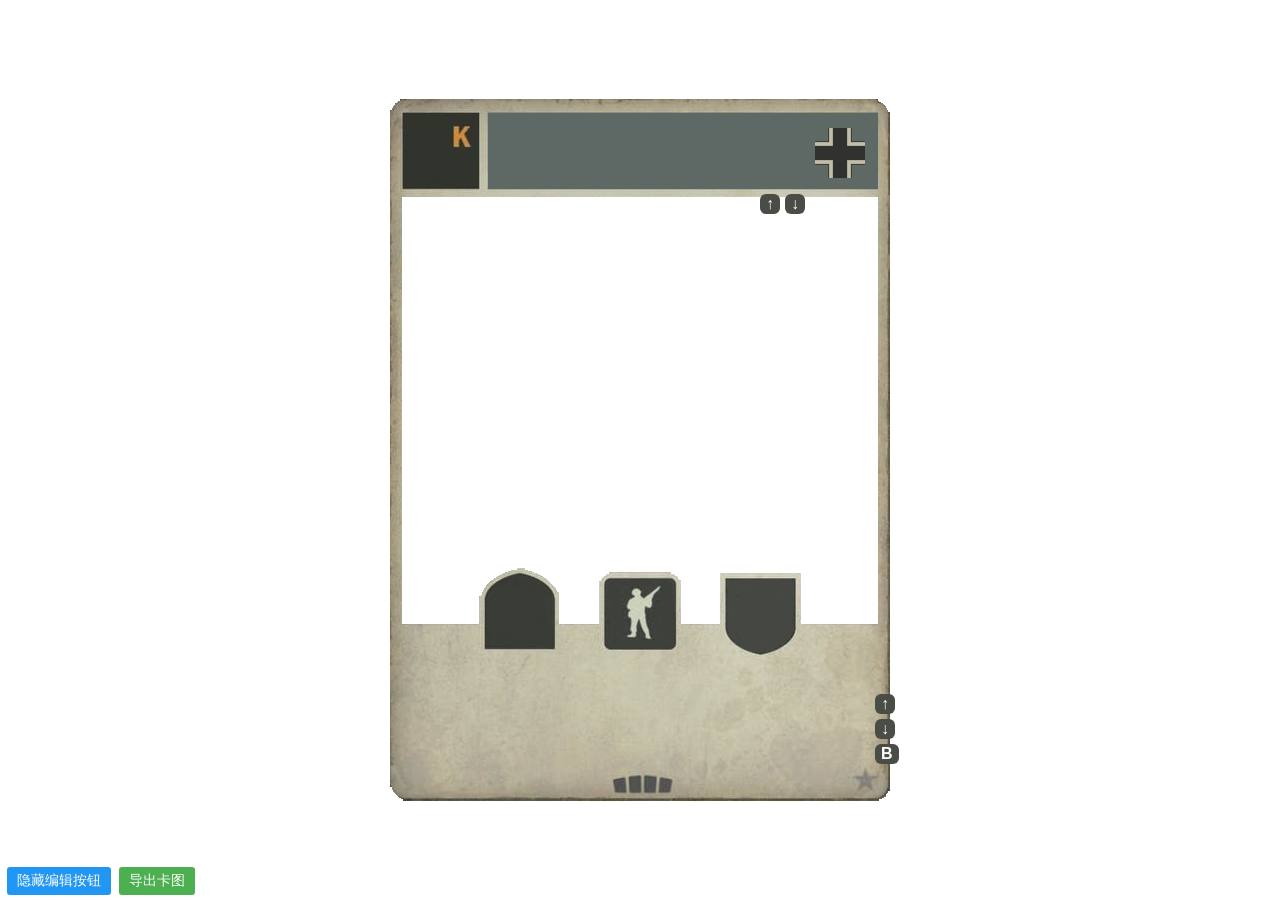
==== kardsliker/forge/kards_diy_web/index.html @ 571ecb0c "Split game and KardsLiker into top-level folders" ====
<!DOCTYPE html>
<html lang="zh-CN">
	<head>
		<title>Kards卡牌DIY制作器</title>
		<meta charset="utf-8">
		<meta name="viewport" content="width=device-width, initial-scale=1">
		<link rel="stylesheet" type="text/css" href="css/index.css">
		<link rel="stylesheet" type="text/css" href="css/tips.css">
		<script src="script/index.js" defer></script>
		<script src="script/tips.js" defer></script>
		<script src="script/html2canvas.min.js" defer></script>
		<script src="script/stackblur.min.js"></script>
		<script src="script/img.js"></script>
		<script src="script/api.js" defer></script>
	</head>
	<body>
		<div id="main">
			<div id="picture" class="picture-unit">
				<img id="picture-img" alt="img" src="" draggable="false"/>
			</div>
			<div id="title-body"></div>
			<img id="body" src="images/body/底-单位.png" alt="底"/>
			<img id="K" class="K-1" src="images/body/K.png" alt="K"/>
			<div id="type-board" class="type-board-unit" onclick="onTypeClick()">
				<img id="type" src="images/type/步兵.png" alt="类型"/>
			</div>
			<img id="rarity" src="images/rarity/普通.png" alt="稀有度" onclick="onRarityClick()"/>
			<img id="set" src="images/set/基础.png" alt="套装" onclick="onSetClick()"/>
			<div id="faction-container">
				<img id="faction" src="images/faction/germany.png" alt="国家" onclick="onFactionClick()"/>
			</div>
			<div id="b-text" class="text-unit" contenteditable="true"></div>
			<div id="kredit" contenteditable="true" oninput="onKreditInput()"></div>
			<div id="opredit" class="opredit-1" contenteditable="true" oninput="onOpeditInput()"></div>
			<div id="attack" class="attack-1" contenteditable="true" oninput="onAttackInput()"></div>
			<div id="defense" class="defense-1" contenteditable="true" oninput="onDefenseInput()"></div>
			<div id="title" class="title-unit" contenteditable="true"></div>
			<button id="IFSBtn" class="BTBtn" onclick="increaseBTextFontSize()" data-html2canvas-ignore>↑</button>
			<button id="DFSBtn" class="BTBtn" onclick="decreaseBTextFontSize()" data-html2canvas-ignore>↓</button>
			<button id="boldBtn" class="BTBtn" onclick="BoldText()" data-html2canvas-ignore>B</button>
			<button id="TIFSBtn" class="BTBtn TIFSBtn-unit" onclick="increaseTitleFontSize()" data-html2canvas-ignore>↑</button>
			<button id="TDFSBtn" class="BTBtn TDFSBtn-unit" onclick="decreaseTitleFontSize()" data-html2canvas-ignore>↓</button>
		</div>
		<button id="EditButton" class="action-btn edit-btn" onclick="onEditBClick()">隐藏编辑按钮</button>
		<button id="SaveButton" class="action-btn save-btn" onclick="onSaveBClick()">导出卡图</button>
	
    <div id="temporary-message"></div>
	
	</body>
</html>
---- kardsliker/forge/kards_diy_web/css/index.css ----
#type-board
{
    position: absolute;
	display: flex;
	justify-content: center;
	align-items: center;
	height: 56px;
	width: 56px;
	transition: left 0.2s ease,top 0.2s ease;
}
.type-board-unit
{
    left: 223px;
    top: 486px;
}
.type-board-unit:hover
{
	border: 2px solid green;
}
.type-board-order
{
    left: 223px;
    top: 449px;
}
.type-board-order:hover
{
	border: 2px solid green;
}

#rarity
{
    position: absolute;
    left: 221.1px;
    top: 672px;
	height: 27px;
}
#rarity:hover
{
	border: 2px solid green;
}

#set
{
    position: absolute;
    left: 462.4px;
    top: 667.3px;
	width: 27px;
	height: 27px;
}
#set:hover
{
	border: 2px solid green;
}

#faction-container
{
    position: absolute;
    left: 418px;
    top: 29px;
	width: 63px;
	height: 50px;
    text-align: center;
}
#faction-container:hover
{
	border: 2px solid green;
}
#faction
{
	height: 100%;
}

#main
{
    position: absolute;
    top: 50%;
    left: 50%;
    transform: translate(-50%, -50%);
	width: 500px;
	height: 702px;
}

@media (max-width: 768px) {
    #main
	{
        top: 400px;
		left: 250px;
    }
}

#picture
{
	justify-content: center;
	align-items: center;
}

#picture:hover
{
	background-color: green;
}

/* 相框容器 */
        #picture {
            aspect-ratio: 800 / 600;
            overflow: hidden;
            cursor: grab;
            touch-action: none;       /* 禁止浏览器手势，全部由js控制 */
			transition: all 0.3s ease;
        }
        #picture:active {
            cursor: grabbing;
        }
        /* 下层可移动图片 */
        #picture-img {
            position: absolute;
            top: 0;
            left: 0;
            width: auto;
            height: auto;
            transform-origin: 0 0;
            pointer-events: none;      /* 事件穿透，由容器统一处理 */
            will-change: transform;
			display: none;
			//transition: all 0.3s ease;
        }

.picture-order
{
    position: absolute;
    top: 15px;
    left: 11px;
	width: 478px;
	height: 475px;
	display: block;
}

.picture-unit
{
    position: absolute;
    top: 97px;
    left: 11px;
	width: 478px;
	height: 428px;
	display: block;
}

#body
{
    position: absolute;
    top: 0px;
    left: 0px;
	width: 100%;
	height: 100%;
	pointer-events: none;
}

#title-body
{
    position: absolute;
	z-index: 0;
    left: 97px;
    top: 14px;
	width: 391px;
	height: 77px;
	transition: all 0.3s ease;
	background-color: #5e6965;
}

@font-face {
    font-family: 'SHSC';
    src: url('../font/SourceHanSansCN-Normal.otf');
	font-weight: normal;
	font-style: normal;
}

@font-face {
    font-family: 'SHSC';
    src: url('../font/SourceHanSansCN-Medium.otf');
	font-weight: bold;
	font-style: normal;
}

@font-face {
    font-family: 'SHSCB';
    src: url('../font/SourceHanSansCN-Bold.otf');
	font-weight: bold;
	font-style: normal;
}

@font-face {
    font-family: 'FG';
    src: url('../font/FranklinGothic-MediumCond.ttf');
	font-weight: normal;
	font-style: normal;
}

@font-face {
    font-family: 'FG';
    src: url('../font/FranklinGothic-DemiCond.ttf');
	font-weight: bold;
	font-style: normal;
}

@font-face {
    font-family: 'RB';
    src: url('../font/Roboto-Black.ttf');
	font-weight: bold;
	font-style: normal;
}

.text-order
{
    position: absolute;
    top: 570px;
    left: 20px;
	width: 460px;
	height: 95px;
	text-align: center;
	background-color: rgba(0,0,0,0);
	outline: none;
	border: 0;
	resize: none;
	font-family: "FG", "SHSC";
	font-size: 30px;
	color: #4c4c43;
	line-height: 1.1;
}
.text-order:hover
{
	border: 2px solid green;
}

.text-unit
{
    position: absolute;
    top: 560px;
    left: 20px;
	width: 460px;
	height: 105px;
	text-align: center;
	background-color: rgba(0,0,0,0);
	outline: none;
	border: 0;
	resize: none;
	font-family: "FG", "SHSC";
	font-size: 30px;
	color: #4c4c43;
	line-height: 1.1;
}
.text-unit:hover
{
	border: 2px solid green;
}

#b-text
{
	transition: all 0.2s ease;
}

img
{
	user-select: none;
}

.BTBtn
{
    border: none;
    border-radius: 6px;
	font-size: 16px;
	font-weight: 600;
	cursor: pointer;
	transition: all 0.3s ease;
	display: flex;
	align-items: center;
	gap: 8px;
    background: #4a4d46;
	color: white;
}

.BTBtn:hover
{
    background: #3a3d36;
	box-shadow: 0 5px 15px rgba(74, 0, 224, 0.3);
}

#boldBtn
{
	position: absolute;
	top: 645px;
	left: 485px;
}

#IFSBtn
{
	position: absolute;
	top: 595px;
	left: 485px;
}

#DFSBtn
{
	position: absolute;
	top: 620px;
	left: 485px;
}

.TIFSBtn-unit
{
	position: absolute;
	top: 95px;
	left: 370px;
}

.TDFSBtn-unit
{
	position: absolute;
	top: 95px;
	left: 395px;
}

.TIFSBtn-order
{
	position: absolute;
	top: 515px;
	left: 485px;
}

.TDFSBtn-order
{
	position: absolute;
	top: 540px;
	left: 485px;
}

#kredit
{
	position: absolute;
	top: 3px;
	left: 17px;
	height: 95px;
	width: 45px;
	font-family: 'RB';
	font-size: 76px;
	font-weight: bold;
	color: #bfc4ae;
	outline: none;
	display: flex;
	justify-content: center;
	align-items: center;
	letter-spacing: normal;
}

#kredit:hover
{
	border: 2px solid green;
}

#opredit
{
	transition: left 0.3s ease,top 0.3s ease,font-size 0.3s ease,height 0.3s ease,width 0.3s ease;
}

.opredit-1
{
	position: absolute;
	top: 45px;
	left: 62px;
	height: 40px;
	width: 20px;
	font-family: 'RB';
	font-size: 33px;
	font-weight: bold;
	color: #bfc4ae;
	outline: none;
}

.opredit-1:hover
{
	border: 2px solid green;
}

.opredit-2
{
	position: absolute;
	top: 48px;
	left: 71px;
	height: 26px;
	width: 13px;
	font-family: 'RB';
	font-size: 19px;
	font-weight: bold;
	color: #bfc4ae;
	outline: none;
}

.opredit-2:hover
{
	border: 2px solid green;
}

#K
{
	transition: all 0.3s ease;
}

.K-1
{
	position: absolute;
	top: 25px;
	left: 62px;
}

.K-2
{
	position: absolute;
	top: 33px;
	left: 70px;
	width: 15px;
}

#title
{
	font-family: "FG", "SHSCB";
	font-weight: bold;
	transition: color 0.3s ease,top 0.3s ease,left 0.3s ease;
	outline: none;
	display: flex;
	justify-content: center;
	align-items: center;
	font-size: 50px;
}

.title-unit
{
	position: absolute;
	top: 15px;
	left: 100px;
	height: 75px;
	width: 320px;
	color: #bfc6b3;
}

.title-order
{
	position: absolute;
	top: 510px;
	left: 20px;
	height: 50px;
	width: 460px;
	color: #4e4e47;
}

#title:hover
{
	border: 2px solid green;
}

        .action-btn {
            padding: 5px 10px;
            margin: 0 2px;
            border: none;
            border-radius: 3px;
            cursor: pointer;
            font-size: 14px;
			position: absolute;
        }
        
        .edit-btn {
            background-color: #2196F3;
            color: white;
			bottom: 5px;
			left: 5px;
        }
        
        .edit-btn:hover {
            background-color: #0b7dda;
        }
		
        .save-btn {
            background-color: #4CAF50;
            color: white;
			bottom: 5px;
			left: 117px;
        }
        
        .save-btn:hover {
            background-color: #228700;
        }
		
#attack
{
    position: absolute;
	display: flex;
	justify-content: center;
	align-items: center;
	height: 70px;
	width: 56px;
    left: 101px;
	color: #bfc6b3;
	font-family: 'RB';
	outline: none;
}
.attack-1
{
    top: 477px;
	font-size: 56px;
}
.attack-2
{
    top: 480px;
	font-size: 35px;
}

#attack:hover
{
	border: 2px solid green;
}

#defense
{
    position: absolute;
	display: flex;
	justify-content: center;
	align-items: center;
	height: 70px;
	width: 56px;
    left: 343px;
	color: #bfc6b3;
	font-family: 'RB';
	outline: none;
}
.defense-1
{
    top: 477px;
	font-size: 56px;
}
.defense-2
{
    top: 480px;
	font-size: 35px;
}

#defense:hover
{
	border: 2px solid green;
}
---- kardsliker/forge/kards_diy_web/css/tips.css ----
.message-success {
            background-color: rgba(0, 128, 0, 0.9) !important;
        }
        
        .message-warning {
            background-color: rgba(255, 165, 0, 0.9) !important;
        }
        
        .message-error {
            background-color: rgba(255, 0, 0, 0.9) !important;
        }

#temporary-message {
            position: fixed;
            top: 50%;
            left: 50%;
            transform: translate(-50%, -50%);
            background-color: rgba(0, 0, 0, 0.8);
            color: white;
            padding: 15px 30px;
            border-radius: 5px;
            box-shadow: 0 2px 10px rgba(0, 0, 0, 0.3);
            z-index: 1005;
            opacity: 0;
            transition: opacity 0.3s ease-out;
            pointer-events: none;
        }
        
        #temporary-message.show {
            opacity: 1;
        }
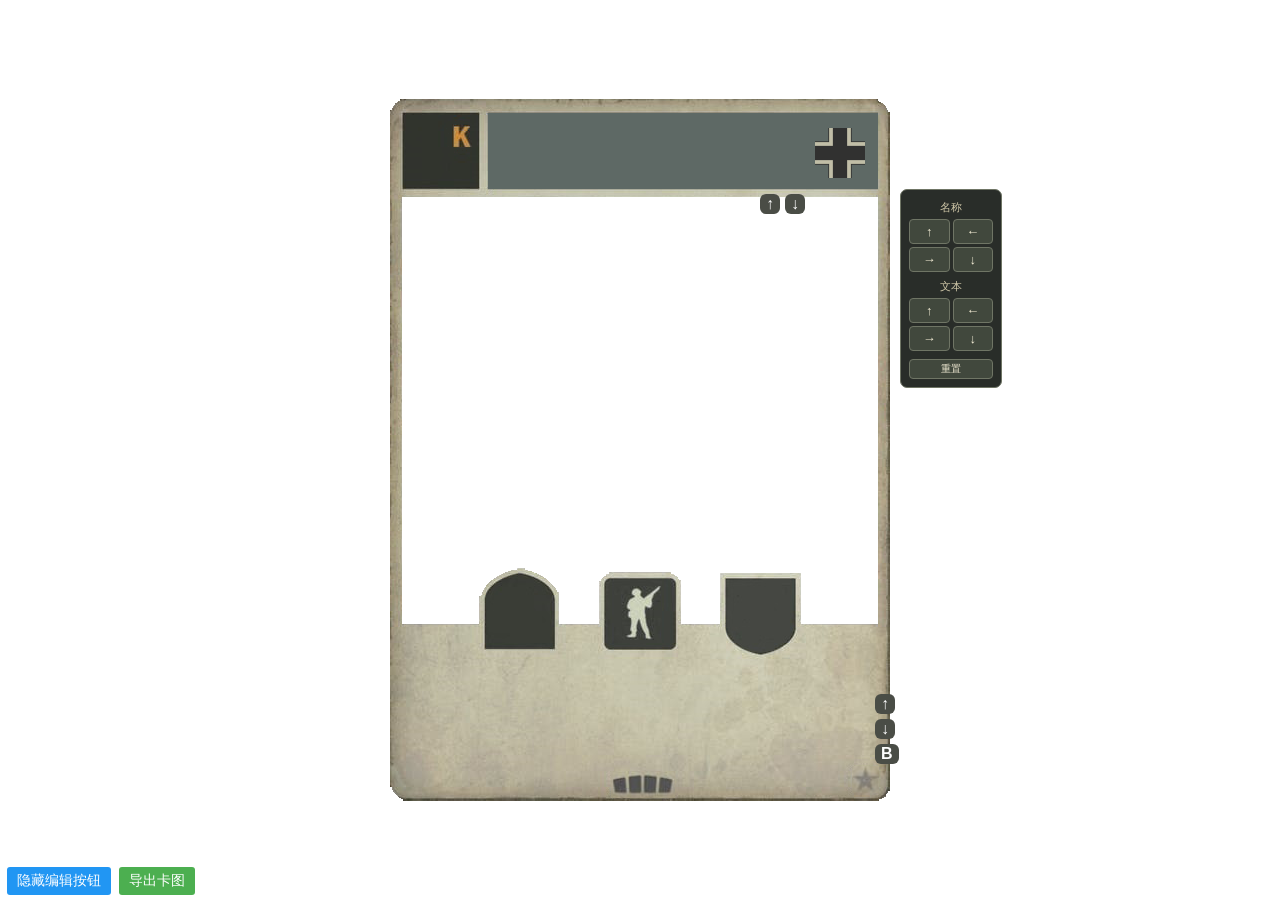
==== commit a03f205a: "Add KL declarations, card face nudging, and bold state" ====
--- a/kardsliker/forge/kards_diy_web/index.html
+++ b/kardsliker/forge/kards_diy_web/index.html
@@ -40,6 +40,23 @@
 			<button id="boldBtn" class="BTBtn" onclick="BoldText()" data-html2canvas-ignore>B</button>
 			<button id="TIFSBtn" class="BTBtn TIFSBtn-unit" onclick="increaseTitleFontSize()" data-html2canvas-ignore>↑</button>
 			<button id="TDFSBtn" class="BTBtn TDFSBtn-unit" onclick="decreaseTitleFontSize()" data-html2canvas-ignore>↓</button>
+			<div id="nudgePanel" class="nudge-panel" data-html2canvas-ignore>
+				<div class="nudge-title">名称</div>
+				<div class="nudge-grid">
+					<button class="nudge-btn" onclick="nudgeElement('title', 0, -1)">↑</button>
+					<button class="nudge-btn" onclick="nudgeElement('title', -1, 0)">←</button>
+					<button class="nudge-btn" onclick="nudgeElement('title', 1, 0)">→</button>
+					<button class="nudge-btn" onclick="nudgeElement('title', 0, 1)">↓</button>
+				</div>
+				<div class="nudge-title">文本</div>
+				<div class="nudge-grid">
+					<button class="nudge-btn" onclick="nudgeElement('b-text', 0, -1)">↑</button>
+					<button class="nudge-btn" onclick="nudgeElement('b-text', -1, 0)">←</button>
+					<button class="nudge-btn" onclick="nudgeElement('b-text', 1, 0)">→</button>
+					<button class="nudge-btn" onclick="nudgeElement('b-text', 0, 1)">↓</button>
+				</div>
+				<button class="nudge-reset" onclick="resetNudge()">重置</button>
+			</div>
 		</div>
 		<button id="EditButton" class="action-btn edit-btn" onclick="onEditBClick()">隐藏编辑按钮</button>
 		<button id="SaveButton" class="action-btn save-btn" onclick="onSaveBClick()">导出卡图</button>
--- a/kardsliker/forge/kards_diy_web/css/index.css
+++ b/kardsliker/forge/kards_diy_web/css/index.css
@@ -543,4 +543,69 @@
 #defense:hover
 {
 	border: 2px solid green;
-}+}
+
+/* 加粗状态：不仅显示 B，还要有明确的选中态 */
+#boldBtn.bold-active
+{
+	background: #f0c75e;
+	color: #25251f;
+	box-shadow: 0 0 0 3px rgba(240, 199, 94, 0.45), 0 4px 12px rgba(0, 0, 0, 0.45);
+}
+
+/* 卡牌名 / 文本位置微调面板 */
+.nudge-panel
+{
+	position: absolute;
+	left: 510px;
+	top: 90px;
+	width: 84px;
+	padding: 8px;
+	background: rgba(28, 32, 28, 0.94);
+	border: 1px solid #6f7565;
+	border-radius: 7px;
+	z-index: 50;
+}
+
+.nudge-title
+{
+	color: #cfc7a8;
+	font-size: 11px;
+	text-align: center;
+	margin: 2px 0 4px;
+}
+
+.nudge-grid
+{
+	display: grid;
+	grid-template-columns: repeat(2, 1fr);
+	gap: 3px;
+	margin-bottom: 7px;
+}
+
+.nudge-btn,
+.nudge-reset
+{
+	background: #41483d;
+	color: #f0ead3;
+	border: 1px solid #6f7565;
+	border-radius: 4px;
+	font-size: 13px;
+	line-height: 1;
+	padding: 5px 0;
+	cursor: pointer;
+}
+
+.nudge-btn:hover,
+.nudge-reset:hover
+{
+	background: #5c644f;
+	border-color: #d6bd76;
+}
+
+.nudge-reset
+{
+	width: 100%;
+	font-size: 10px;
+	padding: 4px 0;
+}
